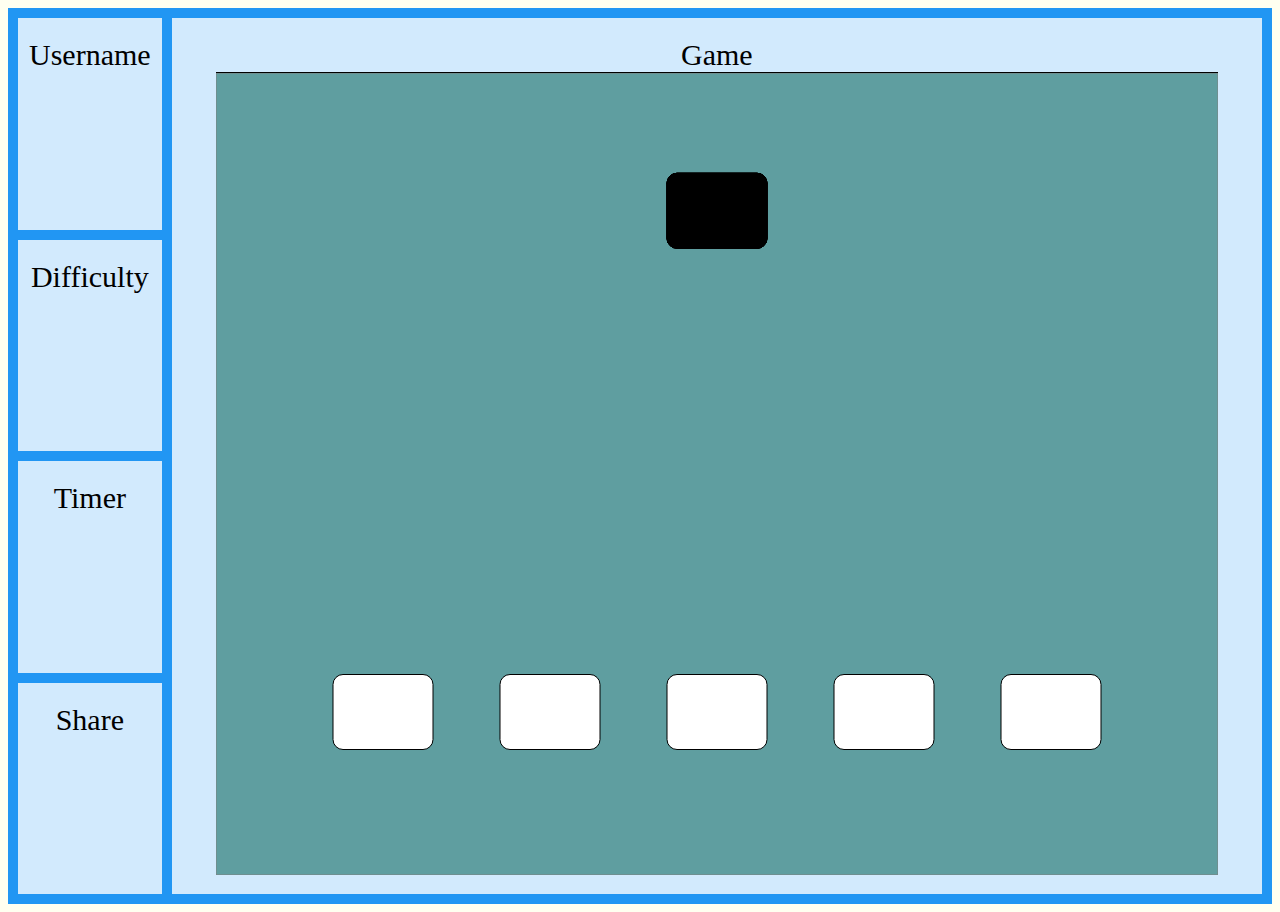
==== Drag and Drop Game/index.html @ ef616d0f "initial commit for drag and drop game" ====
<!DOCTYPE html>

<html>

    <head>
        <meta charset="UTF-8">
        <link rel="stylesheet" type="text/css" href="css/appstyle.css">
        <script type="text/javascript" src="jslibs/raphael.js"></script>
        <script defer type="text/javascript"  src="appscripts/main.js"></script>
        <title>Drag and Drop</title>
    </head>

    <body>

        <div class="grid-container">

          <div class="username">Username</div>

          <div class="difficulty">Difficulty</div>

          <div class="timer">Timer</div>  

          <div class="share">Share</div>

          <div class="game">Game
             <div id="mySVGCanvas"></div>
          </div>
          
        </div>

    </body>
</html>
---- Drag and Drop Game/css/appstyle.css ----
body {
  background-color: ivory;
}

.username { grid-area: username; }
.difficulty { grid-area: difficulty; }
.timer { grid-area: timer; }
.share { grid-area: share; }
.game { grid-area: game; }

.grid-container {
  display: grid;
  grid-template-areas:
    'username game game game game'
    'username game game game game'
    'difficulty game game game game'
    'difficulty game game game game'
    'timer game game game game'
    'timer game game game game'
    'share game game game game'
    'share game game game game';    
  grid-gap: 10px;
  background-color: #2196F3;
  padding: 10px;
}

.grid-container > div {
  background-color: rgba(255, 255, 255, 0.8);
  text-align: center;
  padding: 20px 0;
  font-size: 30px;
}

#mySVGCanvas {
  border: 1px solid black;
  width: 1000px;
  height: 800px;
  margin: auto;
  background-color: white;
}
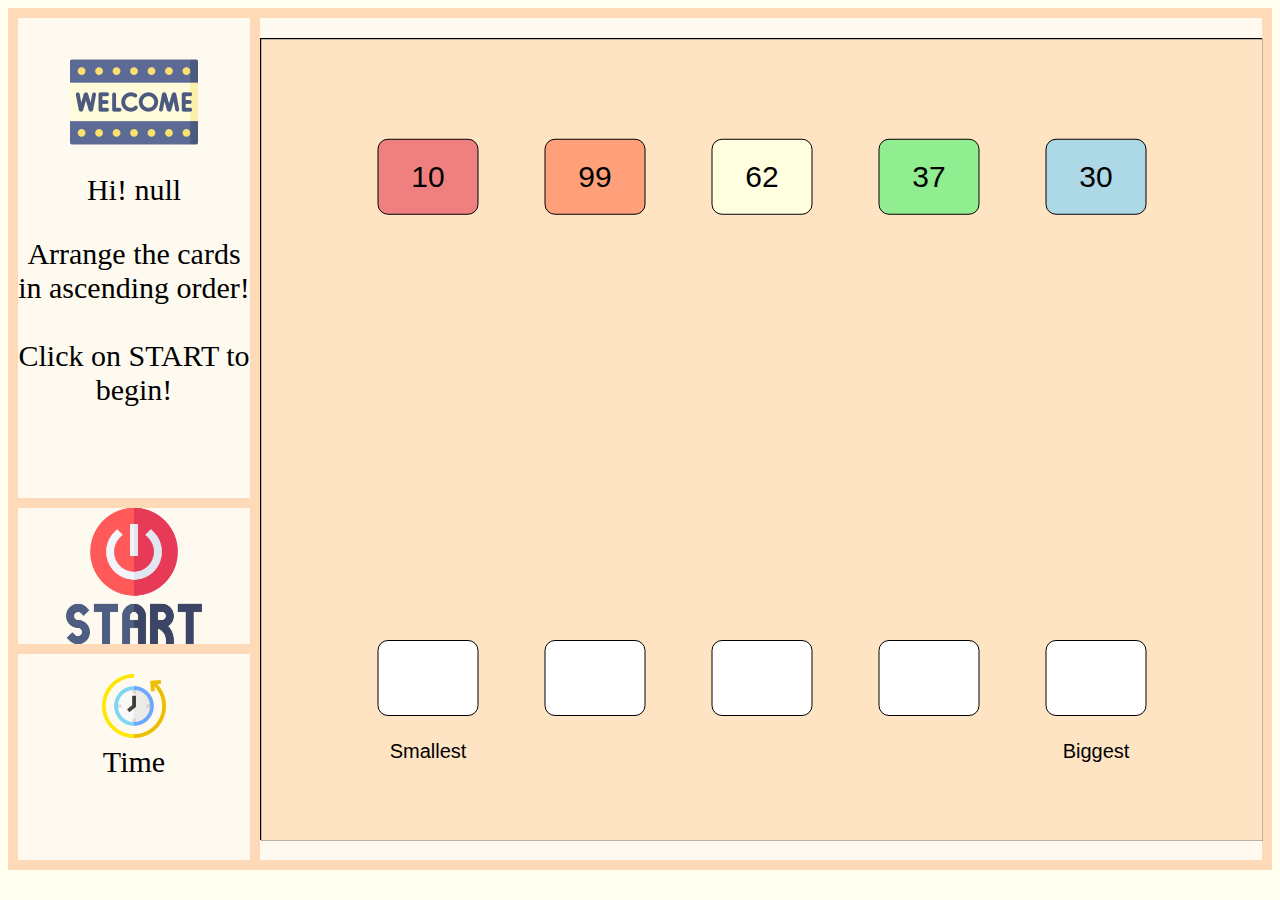
==== commit 476b6bec: "updates" ====
--- a/Drag and Drop Game/index.html
+++ b/Drag and Drop Game/index.html
@@ -14,15 +14,34 @@
 
         <div class="grid-container">
 
-          <div class="username">Username</div>
+          <div class="username">
+            <!-- <div>Icons made by <a href="https://www.freepik.com" title="Freepik">Freepik</a> from <a href="https://www.flaticon.com/" title="Flaticon">www.flaticon.com</a></div> -->
+            <div class="welcomeimg"><img class="welcomeimage" src="css/welcome.png"></div>
+            <div id="username">Username</div>
+            <div>
+                <p>
+                Arrange the cards
+                <br>
+                in ascending order!
+                <br>
+                <br>
+                Click on START to begin!
+                </p>
+            </div>
+          </div>
 
-          <div class="difficulty">Difficulty</div>
+          <div class="startbutton" id="startbutton">
+            <br>
+            <!-- <div>Icons made by <a href="https://www.freepik.com" title="Freepik">Freepik</a> from <a href="https://www.flaticon.com/" title="Flaticon">www.flaticon.com</a></div> -->
+          </div>
 
-          <div class="timer">Timer</div>  
+          <div class="timer">
+            <div class="timerimg"><img class="timerimage" src="css/timer.png"></div> 
+            <!-- <div>Icons made by <a href="https://www.freepik.com" title="Freepik">Freepik</a> from <a href="https://www.flaticon.com/" title="Flaticon">www.flaticon.com</a></div>  -->
+            <div id="countdown">Time</div>
+          </div> 
 
-          <div class="share">Share</div>
-
-          <div class="game">Game
+          <div class="game">
              <div id="mySVGCanvas"></div>
           </div>
           
--- a/Drag and Drop Game/css/appstyle.css
+++ b/Drag and Drop Game/css/appstyle.css
@@ -3,9 +3,8 @@
 }
 
 .username { grid-area: username; }
-.difficulty { grid-area: difficulty; }
+.startbutton { grid-area: startbutton; }
 .timer { grid-area: timer; }
-.share { grid-area: share; }
 .game { grid-area: game; }
 
 .grid-container {
@@ -13,19 +12,21 @@
   grid-template-areas:
     'username game game game game'
     'username game game game game'
-    'difficulty game game game game'
-    'difficulty game game game game'
+    'startbutton game game game game'
+    'startbutton game game game game'
+    'startbutton game game game game'
     'timer game game game game'
     'timer game game game game'
-    'share game game game game'
-    'share game game game game';    
+    'timer game game game game';    
   grid-gap: 10px;
-  background-color: #2196F3;
+  background-color: peachpuff;
   padding: 10px;
+  font-family: 'Marker Felt', fantasy;
+  font-size: 5px;
 }
 
 .grid-container > div {
-  background-color: rgba(255, 255, 255, 0.8);
+  background-color: floralwhite;
   text-align: center;
   padding: 20px 0;
   font-size: 30px;
@@ -37,4 +38,31 @@
   height: 800px;
   margin: auto;
   background-color: white;
-}+}
+
+.welcomeimage {
+  width: 10vw;
+}
+
+.startbutton {
+  background: url("startbutton.png");
+  background-size: contain;
+  background-repeat: no-repeat;
+  background-position: center;
+  cursor: pointer;
+}
+
+.timerimage {
+  width: 5vw;
+}
+
+
+
+
+
+
+
+
+
+
+
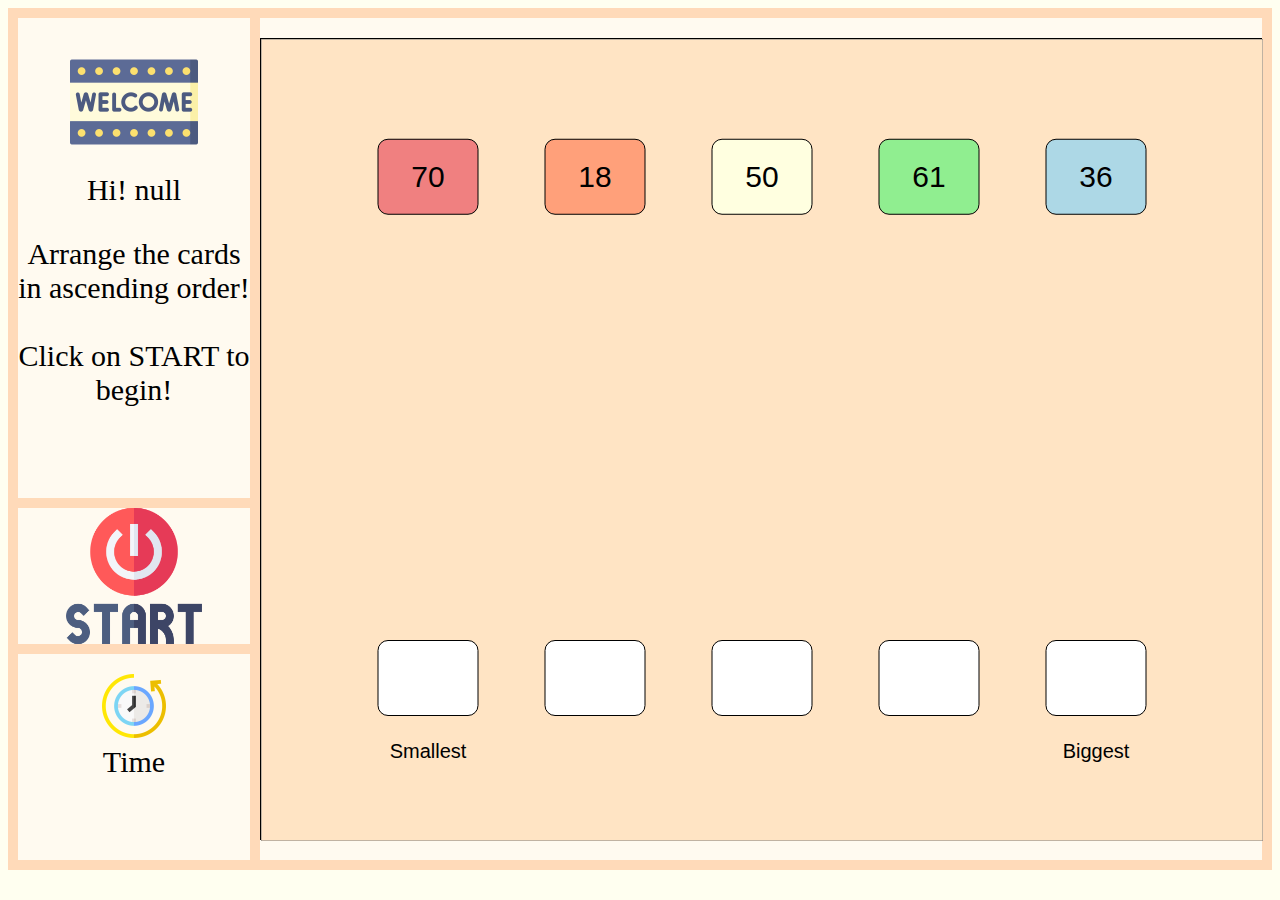
==== commit c6123fc2: "updates" ====
--- a/Drag and Drop Game/index.html
+++ b/Drag and Drop Game/index.html
@@ -46,7 +46,3 @@
           </div>
           
         </div>
-
-    </body>
-</html>
-
--- a/Drag and Drop Game/css/appstyle.css
+++ b/Drag and Drop Game/css/appstyle.css
@@ -65,4 +65,3 @@
 
 
 
-
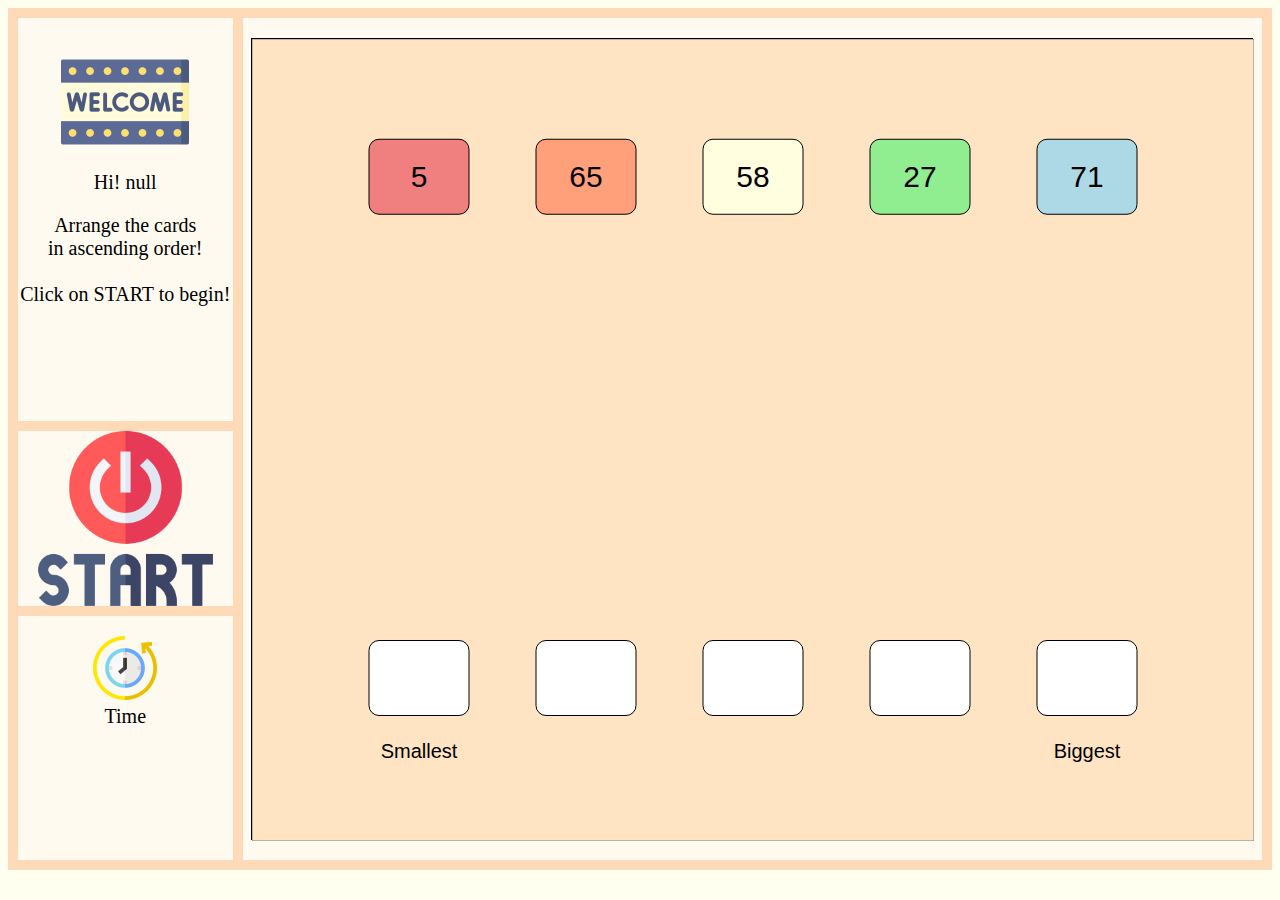
==== commit 7171ed9d: "modal added" ====
--- a/Drag and Drop Game/index.html
+++ b/Drag and Drop Game/index.html
@@ -5,6 +5,7 @@
     <head>
         <meta charset="UTF-8">
         <link rel="stylesheet" type="text/css" href="css/appstyle.css">
+        <link rel="stylesheet" type="text/css" href="css/modal.css">
         <script type="text/javascript" src="jslibs/raphael.js"></script>
         <script defer type="text/javascript"  src="appscripts/main.js"></script>
         <title>Drag and Drop</title>
@@ -13,7 +14,6 @@
     <body>
 
         <div class="grid-container">
-
           <div class="username">
             <!-- <div>Icons made by <a href="https://www.freepik.com" title="Freepik">Freepik</a> from <a href="https://www.flaticon.com/" title="Flaticon">www.flaticon.com</a></div> -->
             <div class="welcomeimg"><img class="welcomeimage" src="css/welcome.png"></div>
@@ -46,3 +46,20 @@
           </div>
           
         </div>
+
+        <!-- The Modal -->
+        <div id="myModal" class="modal">
+          <!-- Modal content -->
+          <div class="modal-content">
+            <span class="close">&times;</span>
+            <div id="modal-text" class="modal-text">
+              <!--Text will be dependent on whether array is sorted-->
+            </div>
+            <button id="restart-btn">Restart</button>
+          </div>
+
+        </div>
+
+
+    </body>
+
--- a/Drag and Drop Game/css/appstyle.css
+++ b/Drag and Drop Game/css/appstyle.css
@@ -29,7 +29,7 @@
   background-color: floralwhite;
   text-align: center;
   padding: 20px 0;
-  font-size: 30px;
+  font-size: 20px;
 }
 
 #mySVGCanvas {
--- a/Drag and Drop Game/css/modal.css
+++ b/Drag and Drop Game/css/modal.css
@@ -0,0 +1,36 @@
+.modal {
+    display: none; 
+    position: fixed; 
+    z-index: 1; 
+    left: 0;
+    top: 0;
+    width: 100%;
+    height: 100%; 
+    overflow: auto; 
+    background-color: rgb(0,0,0); 
+    background-color: rgba(0,0,0,0.4); 
+}
+.modal-content {
+    background-color: #fefefe;
+    margin: 15% auto; 
+    padding: 20px;
+    border: 1px solid #888;
+    width: 50%;
+}
+.modal-text {
+    text-align: center;
+    margin-top: 30px;
+    margin-bottom: 30px;
+}
+.close {
+    color: #aaa;
+    float: right;
+    font-size: 28px;
+    font-weight: bold;
+}
+.close:hover,
+.close:focus {
+    color: black;
+    text-decoration: none;
+    cursor: pointer;
+}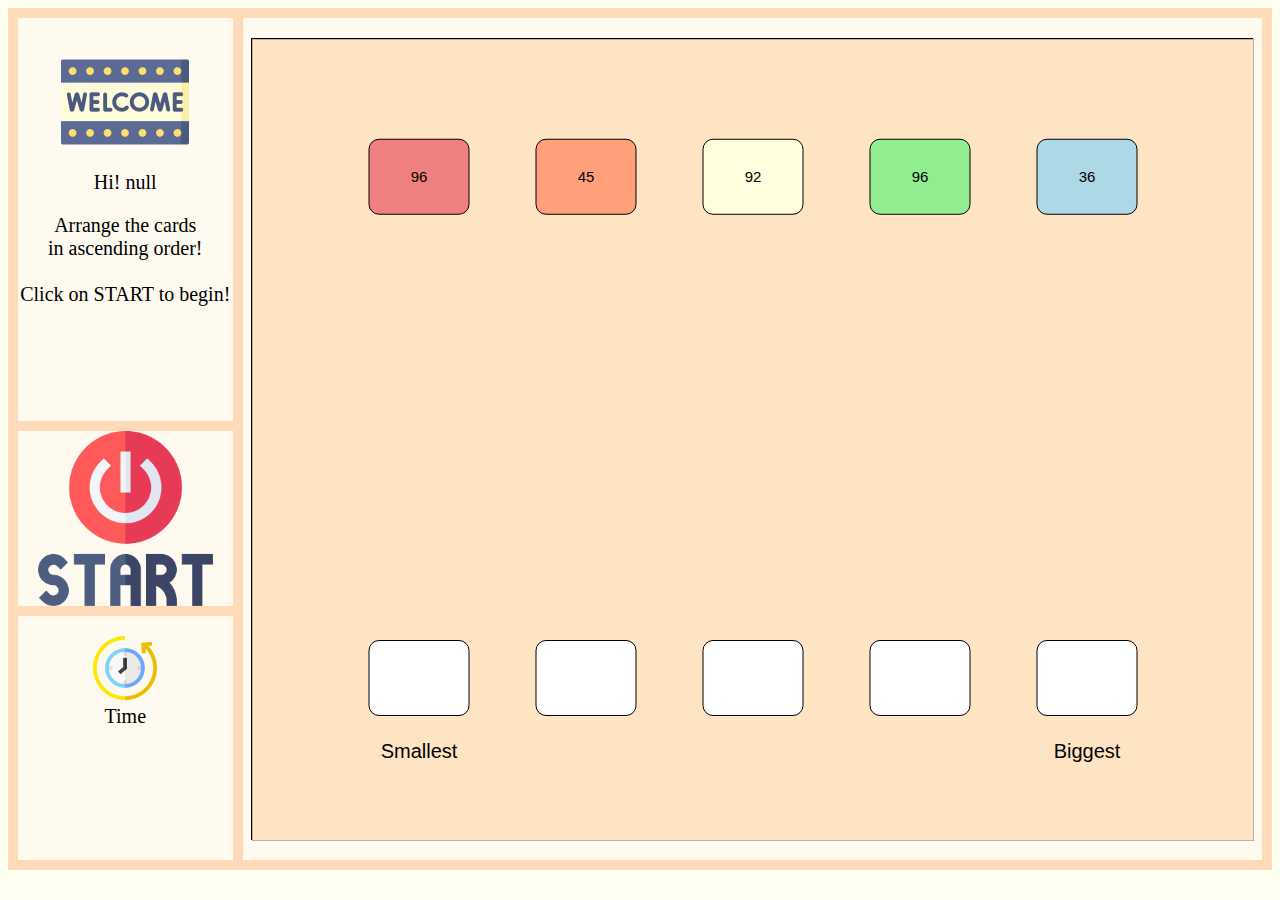
==== commit 365ebffa: "ORD LO!!!!!" ====
--- a/Drag and Drop Game/index.html
+++ b/Drag and Drop Game/index.html
@@ -51,11 +51,10 @@
         <div id="myModal" class="modal">
           <!-- Modal content -->
           <div class="modal-content">
-            <span class="close">&times;</span>
             <div id="modal-text" class="modal-text">
               <!--Text will be dependent on whether array is sorted-->
             </div>
-            <button id="restart-btn">Restart</button>
+            <button id="restart-btn" class="restart-btn">Restart</button>
           </div>
 
         </div>
--- a/Drag and Drop Game/css/appstyle.css
+++ b/Drag and Drop Game/css/appstyle.css
@@ -38,6 +38,13 @@
   height: 800px;
   margin: auto;
   background-color: white;
+  -webkit-touch-callout: none; /* iOS Safari */
+  -webkit-user-select: none; /* Safari */
+   -khtml-user-select: none; /* Konqueror HTML */
+     -moz-user-select: none; /* Old versions of Firefox */
+      -ms-user-select: none; /* Internet Explorer/Edge */
+          user-select: none; /* Non-prefixed version, currently
+                                supported by Chrome, Edge, Opera and Firefox */
 }
 
 .welcomeimage {
--- a/Drag and Drop Game/css/modal.css
+++ b/Drag and Drop Game/css/modal.css
@@ -22,15 +22,8 @@
     margin-top: 30px;
     margin-bottom: 30px;
 }
-.close {
-    color: #aaa;
-    float: right;
-    font-size: 28px;
-    font-weight: bold;
-}
-.close:hover,
-.close:focus {
-    color: black;
-    text-decoration: none;
-    cursor: pointer;
+
+.restart-btn {
+    width: 200px;
+    margin-left: calc(50% - 100px);
 }